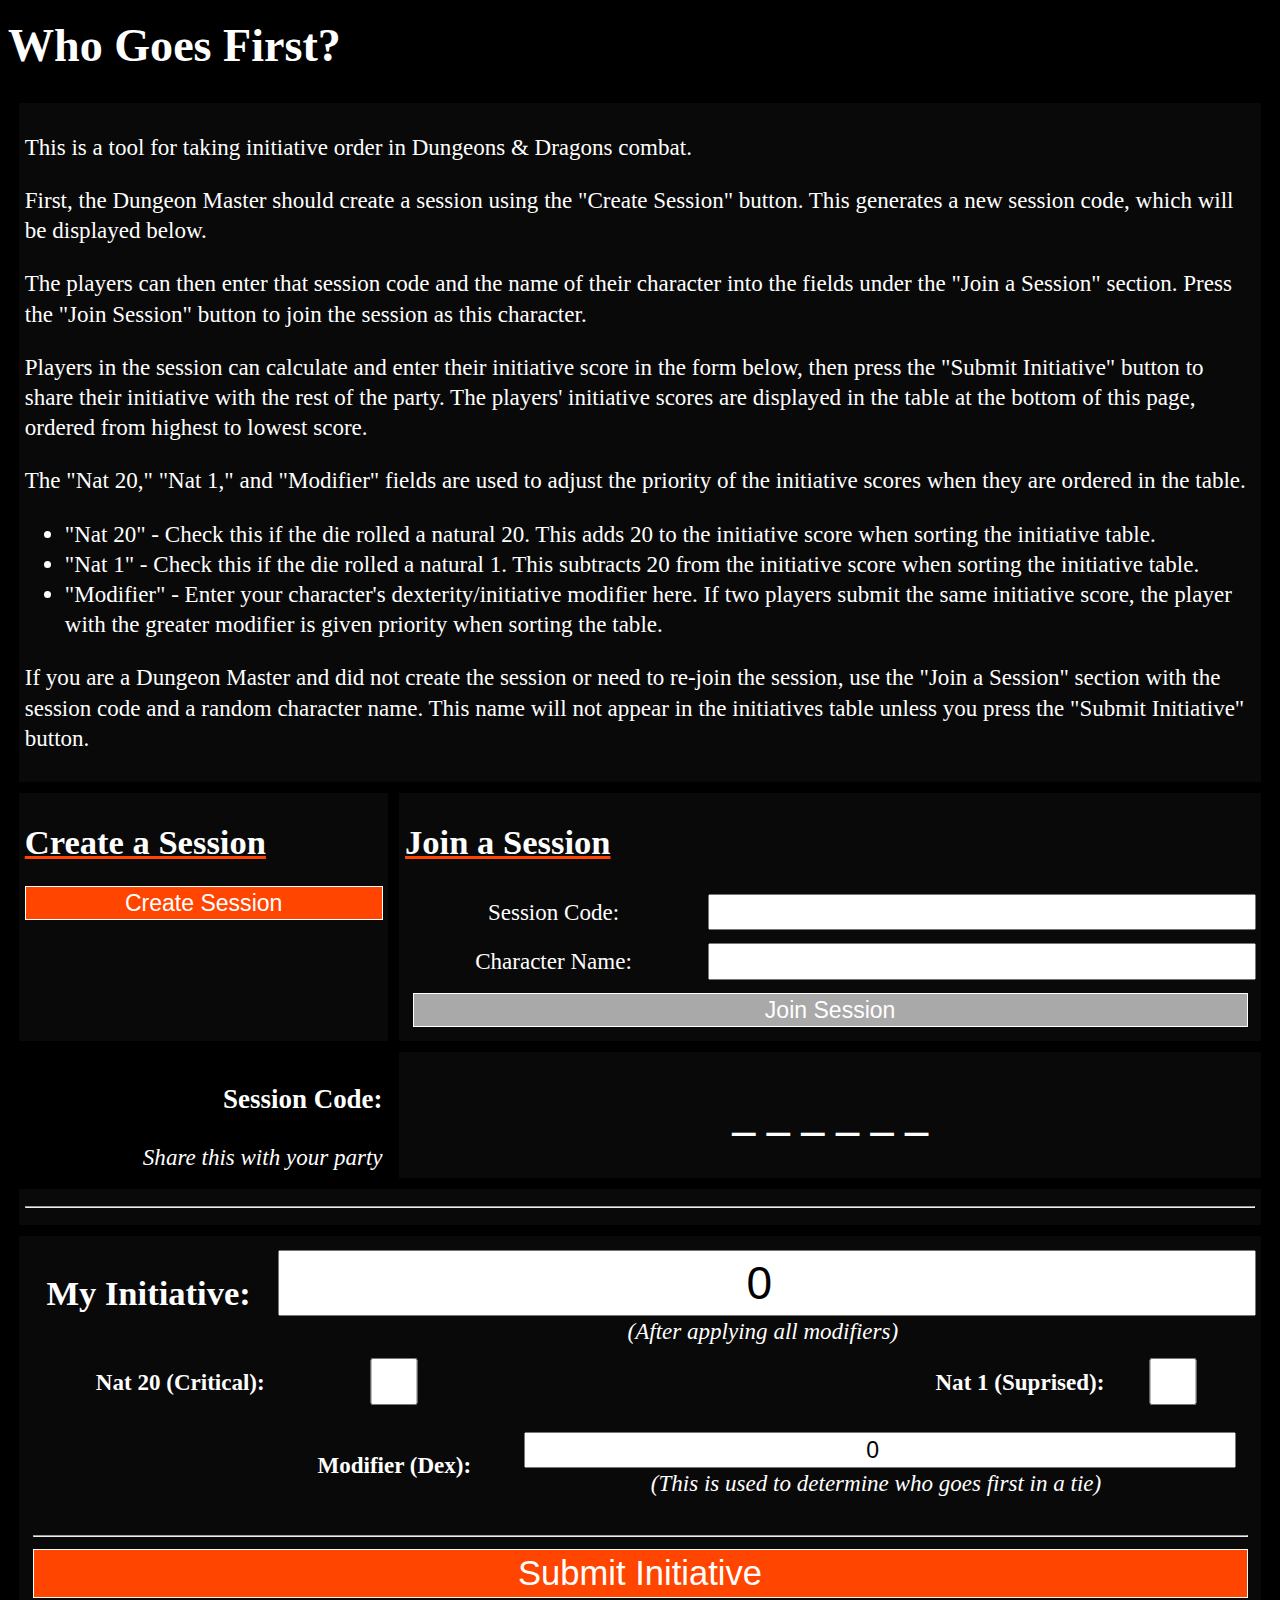
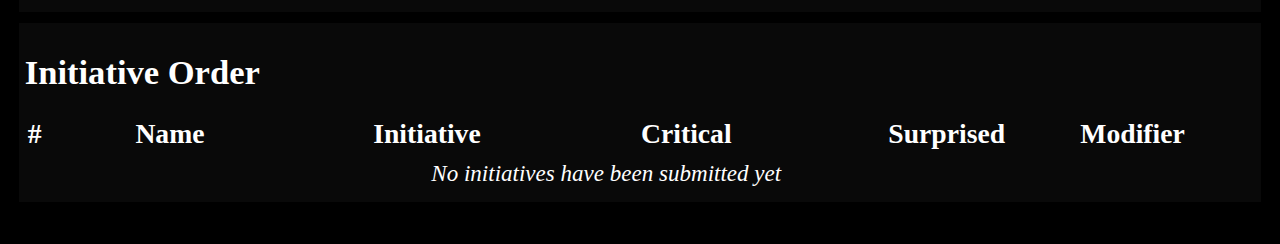
==== index.html @ cc786363 "Biased ratio of join vs create session width." ====
<!DOCTYPE html>
<html>
    <head>
        <link rel="apple-touch-icon" sizes="57x57" href="/apple-icon-57x57.png">
        <link rel="apple-touch-icon" sizes="60x60" href="/apple-icon-60x60.png">
        <link rel="apple-touch-icon" sizes="72x72" href="/apple-icon-72x72.png">
        <link rel="apple-touch-icon" sizes="76x76" href="/apple-icon-76x76.png">
        <link rel="apple-touch-icon" sizes="114x114" href="/apple-icon-114x114.png">
        <link rel="apple-touch-icon" sizes="120x120" href="/apple-icon-120x120.png">
        <link rel="apple-touch-icon" sizes="144x144" href="/apple-icon-144x144.png">
        <link rel="apple-touch-icon" sizes="152x152" href="/apple-icon-152x152.png">
        <link rel="apple-touch-icon" sizes="180x180" href="/apple-icon-180x180.png">
        <link rel="icon" type="image/png" sizes="192x192"  href="/android-icon-192x192.png">
        <link rel="icon" type="image/png" sizes="32x32" href="/favicon-32x32.png">
        <link rel="icon" type="image/png" sizes="96x96" href="/favicon-96x96.png">
        <link rel="icon" type="image/png" sizes="16x16" href="/favicon-16x16.png">
        <link rel="manifest" href="/manifest.json">
        <meta name="msapplication-TileColor" content="#ffffff">
        <meta name="msapplication-TileImage" content="/ms-icon-144x144.png">
        <meta name="theme-color" content="#ffffff">

        <link rel="stylesheet" href="style.css?version=2">

        <title>Who Goes First?</title>
    </head>
    <body>
        <h1>Who Goes First?</h1>
        <table id="layoutTable">
                <tr style="vertical-align: top;">
                    <td colspan="6">
                            <p>This is a tool for taking initiative order in Dungeons & Dragons combat.</p>
                            <p>First, the Dungeon Master should create a session using the "Create Session" button. This generates a new session code, which will be displayed below.</p>
                            <p>The players can then enter that session code and the name of their character into the fields under the "Join a Session" section. Press the "Join Session" button to join the session as this character.</p>
                            <p>Players in the session can calculate and enter their initiative score in the form below, then press the "Submit Initiative" button to share their initiative with the rest of the party. The players'
                            initiative scores are displayed in the table at the bottom of this page, ordered from highest to lowest score.</p>
                            <p>The "Nat 20," "Nat 1," and "Modifier" fields are used to adjust the priority of the initiative scores when they are ordered in the table.</p>
                            <ul>
                                <li>"Nat 20" - Check this if the die rolled a natural 20. This adds 20 to the initiative score when sorting the initiative table.</li>
                                <li>"Nat 1" - Check this if the die rolled a natural 1. This subtracts 20 from the initiative score when sorting the initiative table.</li>
                                <li>"Modifier" - Enter your character's dexterity/initiative modifier here. If two players submit the same initiative score, the player with the greater modifier is given priority when sorting the table.</li>
                            </ul>
                            <p>If you are a Dungeon Master and did not create the session or need to re-join the session, use the "Join a Session" section with the session code and a random character name. This name will not appear in the initiatives
                                table unless you press the "Submit Initiative" button.
                            </p>
                    </td>
                </tr>
            <tr style="vertical-align: top;">
                <td style="width: 30%;">
                    <form id="createForm">
                        <h2 class="shiny">Create a Session</h2>
                        <input type="submit" id="createButton" value="Create Session" class="shiny">
                    </form>
                </td>
                <td>
                    <form id="joinForm">
                        <h2 class="shiny">Join a Session</h2>
                        <table>
                            <tr>
                                <td>
                                    Session Code: 
                                </td>
                                <td>
                                    <input type="text" name="sessionCode" id="sessionCodeInput" value="" onChange="validateInputs();">
                                </td>
                            </tr>
                            <tr>
                                <td>
                                    Character Name:
                                </td>
                                <td>
                                    <input type="text" name="characterName" id="characterNameInput" value="" onChange="validateInputs();">
                                </td>
                            </tr>
                            <tr>
                                <td colspan="2">
                                    <input type="submit" id="joinButton" value="Join Session" class="shiny">
                                </td>
                            </tr>
                        </table>
                    </form>
                </td>
            </tr>
            <tr style="vertical-align: middle;">
                <td style="background: none; text-align: right;"><h3>Session Code: </h3>
                    <i>Share this with your party</i>
                </td>
                <td style="text-align: center;">    
                    <a id="sessionCodeLink"><h1 id="sessionCodeLabel"> _ _ _ _ _ _</h1></a>
                </td>
            </tr>
            <tr>
                <td colspan="6">
                    <hr>
                </td>
            </tr>
            <tr>
                <td colspan="2">
                    <form id="initiativeForm">
                        <table>
                            <tr style="vertical-align: top;">
                                <td style="width: 20%;">
                                    <h2>My Initiative: </h2>
                                </td>
                                <td colspan="4">
                                    <input type="number" name="initiative" id="initiativeInput" value="0" style="font-size: 2em;">
                                    <i>(After applying all modifiers)</i>
                                </td>
                            </tr>
                            <tr style="text-align: left;">
                                <td style="text-align: right;">
                                    <b>Nat 20 (Critical):</b>
                                </td>
                                <td style="width: 10%;">
                                    <input type="checkbox" name="crit" id="critInput" value="false">
                                </td>
                                <td style="text-align: right;">
                                    <b>Nat 1 (Suprised):</b>
                                </td>
                                <td style="width: 10%;">
                                    <input type="checkbox" name="fail" id="failInput" value="false">
                                </td>
                                <td></td>
                            </tr>
                            <tr style="vertical-align: middle;">
                                    <td>&nbsp;</td>
                                    <td style="width: 20%;">
                                        <h4>Modifier (Dex): </h4>
                                    </td>
                                    <td colspan="2">
                                        <input type="number" name="modifier" id="modifierInput" value="0">
                                        <i>(This is used to determine who goes first in a tie)</i>
                                    </td>
                                    <td>&nbsp;</td>
                                </tr>
                            <tr>
                                <td colspan="5">
                                    <hr>
                                    <input type="submit" id="initiativeButton" value="Submit Initiative" class="shiny">
                                </td>
                            </tr>
                        </table>
                    </form>
                </td>
            </tr>
            <tr>
                <td colspan="2">
                    <h2>Initiative Order</h2>
                    <table id="initiative-table">
                        <tr style="font-size: 1.2em;">
                            <th style="width: 3em;">#</th>
                            <th>Name</th>
                            <th>Initiative</th>
                            <th>Critical</th>
                            <th>Surprised</th>
                            <th>Modifier</th>
                        </tr>
                        <tr>
                            <td colspan="6"><i>No initiatives have been submitted yet</i></td>
                            <td></td>
                            <td></td>
                            <td></td>
                            <td></td>
                            <td></td>
                        </tr>
                    </table>
                </td>
            </tr>
        </table>

        <script src="js/initiative_api.js?version=2"></script>
        <script src="js/initiative_ui.js?version=2"></script>
        <script>
            function validateInputs() {
                let nameIn = document.getElementById('characterNameInput').value;
                let codeIn = document.getElementById('sessionCodeInput').value;
                document.getElementById('joinButton').disabled = nameIn.length == 0 || codeIn.length !== 6;
            }

            function validateConnection() {
                document.getElementById('initiativeButton').disabled == socket.readyState !== WebSocket.OPEN;
            }

            function sessionParams() {
                let session = document.getElementById("sessionCodeInput").value;
                let name = document.getElementById("characterNameInput").value;
                return {
                    session: session,
                    name: name
                }
            }
            function submitCreate() {
                createSession();
            }
            function submitJoin() {
                let params = sessionParams();
                joinSession(params.session, params.name);
            }
            function submitInitiative() {
                sendInitiative({ 
                    initiative: document.getElementById("initiativeInput").value,
                    critical: document.getElementById("critInput").checked,
                    surprised: document.getElementById("failInput").checked,
                    modifier: document.getElementById("modifierInput").value
                });
            }
            document.getElementById("createForm").onsubmit = function(event) {
                event.preventDefault();
                submitCreate();
                return false;
            }
            document.getElementById("joinForm").onsubmit = function(event) {
                event.preventDefault();
                submitJoin();
                return false;
            }
            document.getElementById("initiativeForm").onsubmit = function(event) {
                event.preventDefault();
                submitInitiative();
                return false;
            }

            // get parameters from query string
            let urlParams = new URLSearchParams(window.location.search);
            console.log(JSON.stringify(urlParams));
            if (urlParams.has('code'))
                sessionCode = urlParams.get('code');
            if (urlParams.has('name'))
                characterName = urlParams.get('name');
            document.getElementById('sessionCodeInput').value = sessionCode;
            document.getElementById('characterNameInput').value = characterName;
            document.getElementById('modifierInput').value = Number(getCookie('modifier')) || 0;

            if (urlParams.has('code') && urlParams.get('code') == sessionCode  && (characterName.length || 0) > 1) {
                showSessionCode(sessionCode);
                submitJoin();
                console.log('automatically joining session ' + sessionCode);
            }

            validateInputs();
            validateConnection();
        </script>
    </body>
</html>
---- style.css ----
body {
    background: black;
    color: white;
    padding-bottom: 1em;
}

body, input, label {
    font-size: calc(14px + (26 - 14) * ((100vw - 300px) / (1600 - 300)));
    line-height: calc(1.3em + (1.5 - 1.2) * ((100vw - 300px)/(1600 - 300)));
}

label {
    display: inline-block;
    padding-left: 15px;
    text-indent: -15px;
}

input[type=checkbox] {
    width: 2em;
    height: 2em;
    padding: 0;
    margin:0;
    vertical-align: middle;
    position: relative;
    top: -1px;
    *overflow: hidden;
}

table {
    table-layout : fixed;
    width: 100%;
} 

th, td {
    width: 25%;
    text-align: center;
}

#layoutTable {
    border-spacing: 0.5em;
    table-layout : auto;
}

#layoutTable tr td {
    text-align: start;
    background: #090909;
    width: auto;
    padding: 0.25em;
}

#layoutTable input {
    width: 100%;
    text-align: center;
}

#layoutTable td table {
    table-layout: auto;
}

#layoutTable td table td {
    table-layout: auto;
    text-align: center;
}

.topleft {
    position: absolute;
    left: 0.5em;
    top: 0.5em;
    max-width: calc(25% - 1em);
}

span.shiny, p.shiny, h1.shiny, h2.shiny, h3.shiny, h4.shiny {
    text-decoration: underline solid orangered;
}

input.shiny {
    background: orangered;
    color: white;
    border: 1pt solid white;
}

input.shiny:disabled {
    background: darkgray;
    color: white;
    border: 1pt solid white;
}

#initiativeButton {
    font-size: 1.5em;
}
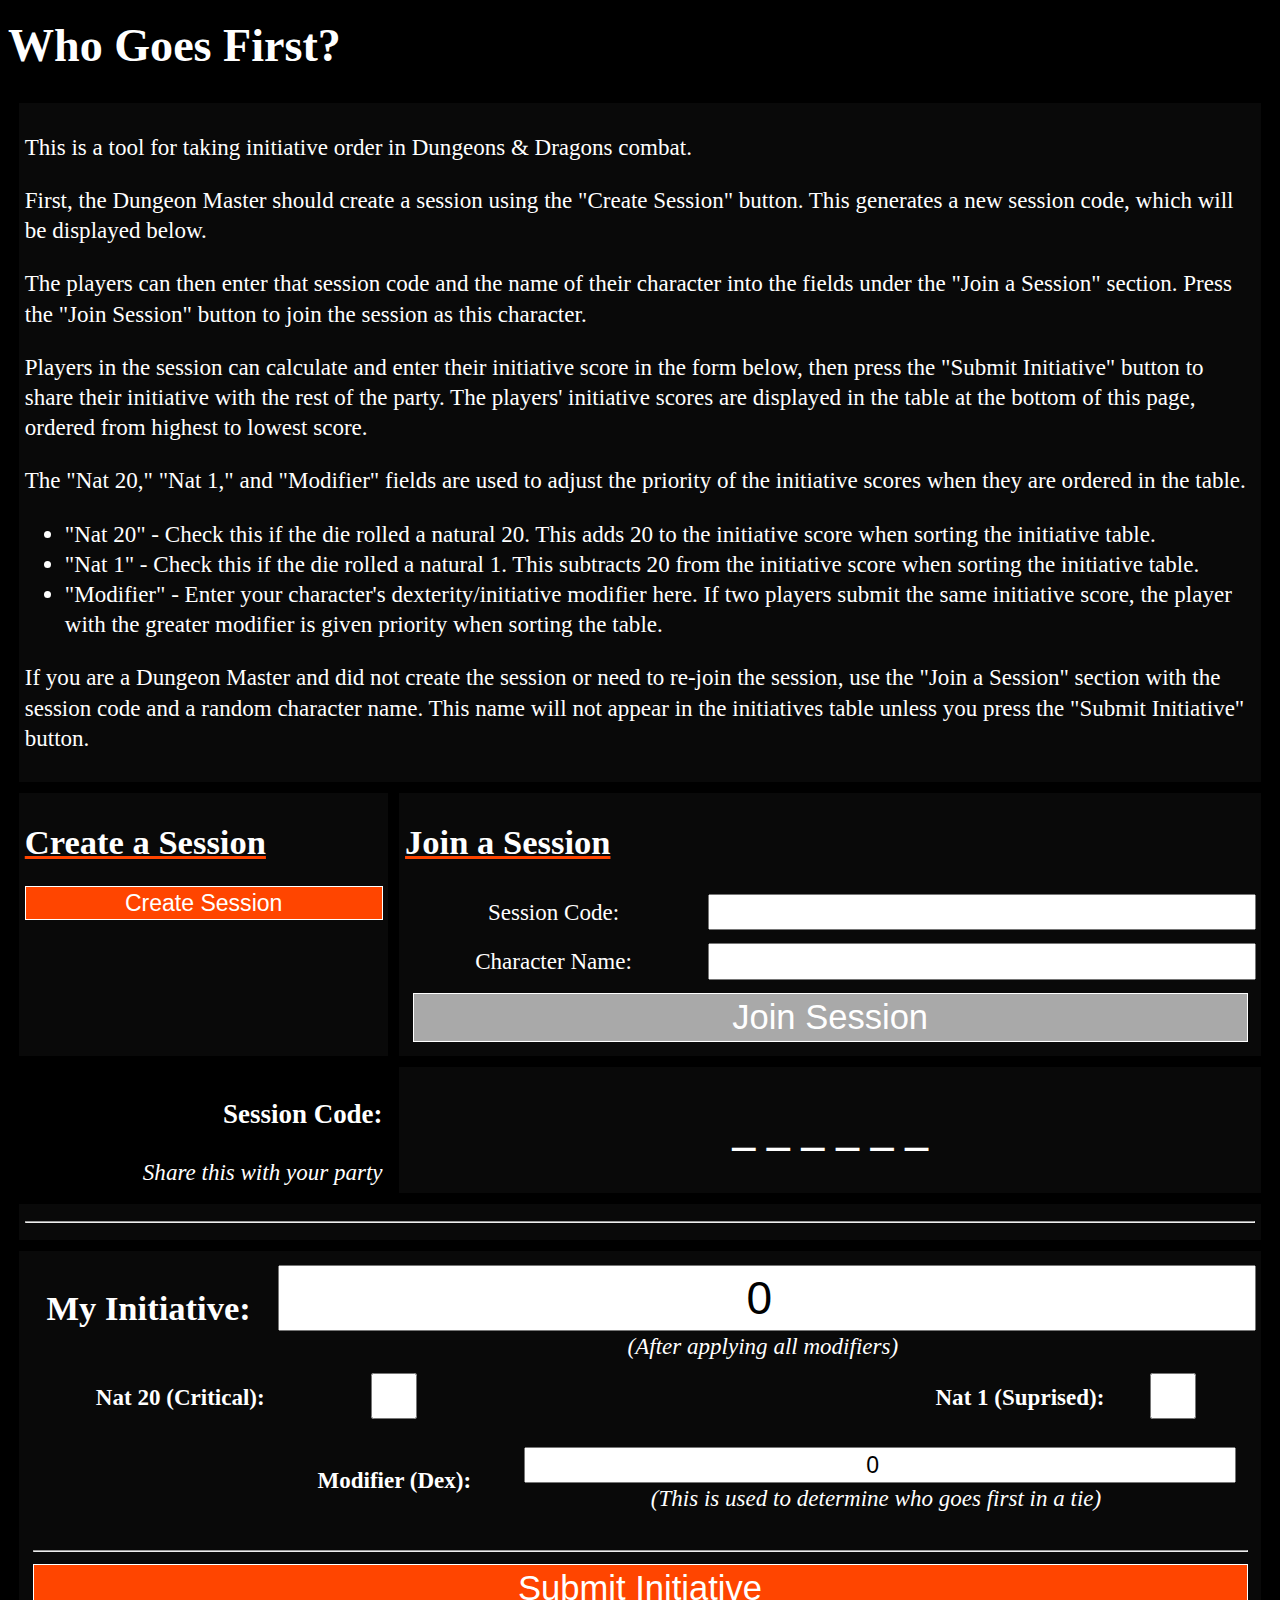
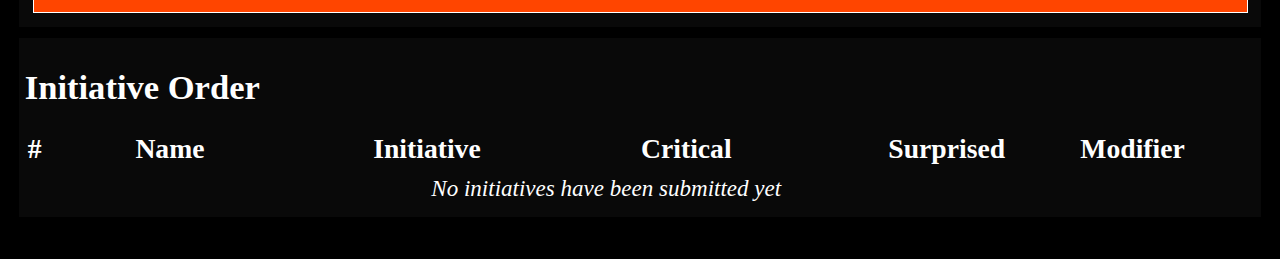
==== commit d2c0641a: "Increased size of join button." ====
--- a/index.html
+++ b/index.html
@@ -19,7 +19,7 @@
         <meta name="msapplication-TileImage" content="/ms-icon-144x144.png">
         <meta name="theme-color" content="#ffffff">
 
-        <link rel="stylesheet" href="style.css?version=2">
+        <link rel="stylesheet" href="style.css?version=3">
 
         <title>Who Goes First?</title>
     </head>
@@ -167,8 +167,8 @@
             </tr>
         </table>
 
-        <script src="js/initiative_api.js?version=2"></script>
-        <script src="js/initiative_ui.js?version=2"></script>
+        <script src="js/initiative_api.js?version=3"></script>
+        <script src="js/initiative_ui.js?version=3"></script>
         <script>
             function validateInputs() {
                 let nameIn = document.getElementById('characterNameInput').value;
--- a/style.css
+++ b/style.css
@@ -85,6 +85,6 @@
     border: 1pt solid white;
 }
 
-#initiativeButton {
+#initiativeButton, #joinButton {
     font-size: 1.5em;
 }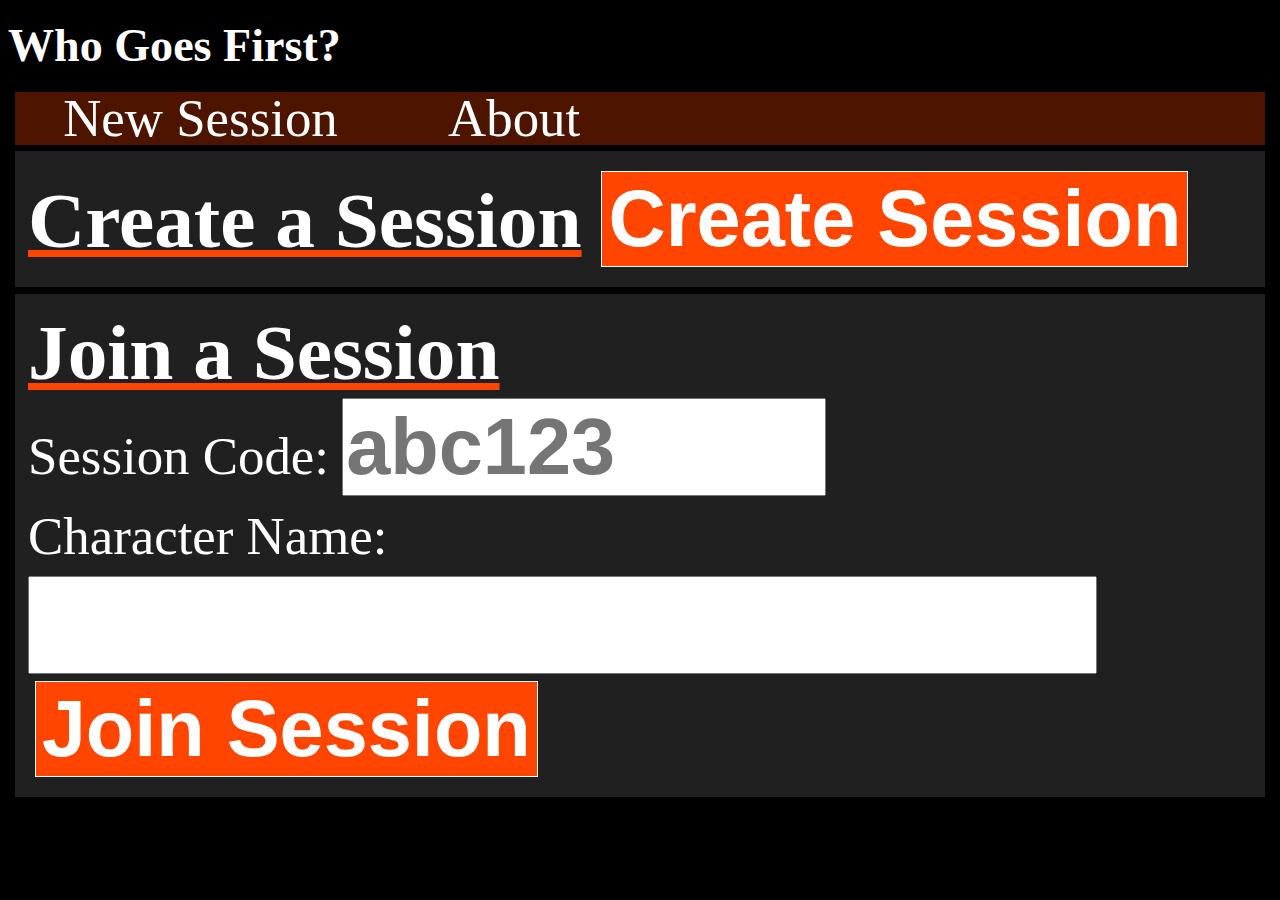
==== commit a58f8eb4: "Redesigned UI" ====
--- a/index.html
+++ b/index.html
@@ -25,161 +25,30 @@
     </head>
     <body>
         <h1>Who Goes First?</h1>
-        <table id="layoutTable">
-                <tr style="vertical-align: top;">
-                    <td colspan="6">
-                            <p>This is a tool for taking initiative order in Dungeons & Dragons combat.</p>
-                            <p>First, the Dungeon Master should create a session using the "Create Session" button. This generates a new session code, which will be displayed below.</p>
-                            <p>The players can then enter that session code and the name of their character into the fields under the "Join a Session" section. Press the "Join Session" button to join the session as this character.</p>
-                            <p>Players in the session can calculate and enter their initiative score in the form below, then press the "Submit Initiative" button to share their initiative with the rest of the party. The players'
-                            initiative scores are displayed in the table at the bottom of this page, ordered from highest to lowest score.</p>
-                            <p>The "Nat 20," "Nat 1," and "Modifier" fields are used to adjust the priority of the initiative scores when they are ordered in the table.</p>
-                            <ul>
-                                <li>"Nat 20" - Check this if the die rolled a natural 20. This adds 20 to the initiative score when sorting the initiative table.</li>
-                                <li>"Nat 1" - Check this if the die rolled a natural 1. This subtracts 20 from the initiative score when sorting the initiative table.</li>
-                                <li>"Modifier" - Enter your character's dexterity/initiative modifier here. If two players submit the same initiative score, the player with the greater modifier is given priority when sorting the table.</li>
-                            </ul>
-                            <p>If you are a Dungeon Master and did not create the session or need to re-join the session, use the "Join a Session" section with the session code and a random character name. This name will not appear in the initiatives
-                                table unless you press the "Submit Initiative" button.
-                            </p>
-                    </td>
-                </tr>
-            <tr style="vertical-align: top;">
-                <td style="width: 30%;">
-                    <form id="createForm">
-                        <h2 class="shiny">Create a Session</h2>
-                        <input type="submit" id="createButton" value="Create Session" class="shiny">
-                    </form>
-                </td>
-                <td>
-                    <form id="joinForm">
-                        <h2 class="shiny">Join a Session</h2>
-                        <table>
-                            <tr>
-                                <td>
-                                    Session Code: 
-                                </td>
-                                <td>
-                                    <input type="text" name="sessionCode" id="sessionCodeInput" value="" onChange="validateInputs();">
-                                </td>
-                            </tr>
-                            <tr>
-                                <td>
-                                    Character Name:
-                                </td>
-                                <td>
-                                    <input type="text" name="characterName" id="characterNameInput" value="" onChange="validateInputs();">
-                                </td>
-                            </tr>
-                            <tr>
-                                <td colspan="2">
-                                    <input type="submit" id="joinButton" value="Join Session" class="shiny">
-                                </td>
-                            </tr>
-                        </table>
-                    </form>
-                </td>
-            </tr>
-            <tr style="vertical-align: middle;">
-                <td style="background: none; text-align: right;"><h3>Session Code: </h3>
-                    <i>Share this with your party</i>
-                </td>
-                <td style="text-align: center;">    
-                    <a id="sessionCodeLink"><h1 id="sessionCodeLabel"> _ _ _ _ _ _</h1></a>
-                </td>
-            </tr>
-            <tr>
-                <td colspan="6">
-                    <hr>
-                </td>
-            </tr>
-            <tr>
-                <td colspan="2">
-                    <form id="initiativeForm">
-                        <table>
-                            <tr style="vertical-align: top;">
-                                <td style="width: 20%;">
-                                    <h2>My Initiative: </h2>
-                                </td>
-                                <td colspan="4">
-                                    <input type="number" name="initiative" id="initiativeInput" value="0" style="font-size: 2em;">
-                                    <i>(After applying all modifiers)</i>
-                                </td>
-                            </tr>
-                            <tr style="text-align: left;">
-                                <td style="text-align: right;">
-                                    <b>Nat 20 (Critical):</b>
-                                </td>
-                                <td style="width: 10%;">
-                                    <input type="checkbox" name="crit" id="critInput" value="false">
-                                </td>
-                                <td style="text-align: right;">
-                                    <b>Nat 1 (Suprised):</b>
-                                </td>
-                                <td style="width: 10%;">
-                                    <input type="checkbox" name="fail" id="failInput" value="false">
-                                </td>
-                                <td></td>
-                            </tr>
-                            <tr style="vertical-align: middle;">
-                                    <td>&nbsp;</td>
-                                    <td style="width: 20%;">
-                                        <h4>Modifier (Dex): </h4>
-                                    </td>
-                                    <td colspan="2">
-                                        <input type="number" name="modifier" id="modifierInput" value="0">
-                                        <i>(This is used to determine who goes first in a tie)</i>
-                                    </td>
-                                    <td>&nbsp;</td>
-                                </tr>
-                            <tr>
-                                <td colspan="5">
-                                    <hr>
-                                    <input type="submit" id="initiativeButton" value="Submit Initiative" class="shiny">
-                                </td>
-                            </tr>
-                        </table>
-                    </form>
-                </td>
-            </tr>
-            <tr>
-                <td colspan="2">
-                    <h2>Initiative Order</h2>
-                    <table id="initiative-table">
-                        <tr style="font-size: 1.2em;">
-                            <th style="width: 3em;">#</th>
-                            <th>Name</th>
-                            <th>Initiative</th>
-                            <th>Critical</th>
-                            <th>Surprised</th>
-                            <th>Modifier</th>
-                        </tr>
-                        <tr>
-                            <td colspan="6"><i>No initiatives have been submitted yet</i></td>
-                            <td></td>
-                            <td></td>
-                            <td></td>
-                            <td></td>
-                            <td></td>
-                        </tr>
-                    </table>
-                </td>
-            </tr>
-        </table>
+        <div id="panels">
+            <div id="navPanel" class="panel">
+                <a href="index.html">New Session</a> <a href="about.html">About</a>
+            </div>
+            <div id="createPanel" class="panel">
+                <form id="createForm">
+                    <span class="major shiny">Create a Session</span>
+                    <input type="submit" id="createButton" value="Create Session" class="shiny major">
+                </form>
+            </div>
+            <div id="joinPanel" class="panel">
+                <form id="joinForm">
+                    <span class="major shiny heading">Join a Session</span>
+                    <label for="sessionCodeInput">Session Code: <input type="text" name="sessionCode" id="sessionCodeInput" value="" class="major" pattern="......" placeholder="abc123"> </label>
+                    <label for="characterNameInput">Character Name: <input type="text" name="characterName" id="characterNameInput" value="" class="major" pattern="[A-z0-9\- '#,]+" placeholder=""></label>
+                    <input type="submit" id="joinButton" value="Join Session" class="shiny major" >
+                </form>
+            </div>
+        </div>
 
-        <script src="js/initiative_api.js?version=3"></script>
-        <script src="js/initiative_ui.js?version=3"></script>
+
         <script>
-            function validateInputs() {
-                let nameIn = document.getElementById('characterNameInput').value;
-                let codeIn = document.getElementById('sessionCodeInput').value;
-                document.getElementById('joinButton').disabled = nameIn.length == 0 || codeIn.length !== 6;
-            }
-
-            function validateConnection() {
-                document.getElementById('initiativeButton').disabled == socket.readyState !== WebSocket.OPEN;
-            }
-
+            var sessionCode;
+            var characterName;
             function sessionParams() {
                 let session = document.getElementById("sessionCodeInput").value;
                 let name = document.getElementById("characterNameInput").value;
@@ -188,56 +57,36 @@
                     name: name
                 }
             }
-            function submitCreate() {
-                createSession();
-            }
-            function submitJoin() {
+            var join = function(event) {
+                event.preventDefault();
                 let params = sessionParams();
-                joinSession(params.session, params.name);
-            }
-            function submitInitiative() {
-                sendInitiative({ 
-                    initiative: document.getElementById("initiativeInput").value,
-                    critical: document.getElementById("critInput").checked,
-                    surprised: document.getElementById("failInput").checked,
-                    modifier: document.getElementById("modifierInput").value
-                });
-            }
-            document.getElementById("createForm").onsubmit = function(event) {
+                if (params.session && (params.session.length || 0) == 6) {
+                    if ((params.name.length || 0) > 1)
+                        window.location.assign('join.html?'+'code='+params.session+'&name='+params.name);   
+                    else
+                        document.getElementById('characterNameInput').focus();
+                } else {
+                    document.getElementById('sessionCodeInput').focus();
+                }
+                return false;
+            };
+            document.getElementById("joinForm").onsubmit = join;
+            var create = function(event) {
                 event.preventDefault();
-                submitCreate();
+                window.location.assign('create.html');
                 return false;
-            }
-            document.getElementById("joinForm").onsubmit = function(event) {
-                event.preventDefault();
-                submitJoin();
-                return false;
-            }
-            document.getElementById("initiativeForm").onsubmit = function(event) {
-                event.preventDefault();
-                submitInitiative();
-                return false;
-            }
-
-            // get parameters from query string
+            };
+            document.getElementById("createForm").onsubmit = create;// get parameters from query string
             let urlParams = new URLSearchParams(window.location.search);
             console.log(JSON.stringify(urlParams));
             if (urlParams.has('code'))
                 sessionCode = urlParams.get('code');
             if (urlParams.has('name'))
                 characterName = urlParams.get('name');
-            document.getElementById('sessionCodeInput').value = sessionCode;
-            document.getElementById('characterNameInput').value = characterName;
-            document.getElementById('modifierInput').value = Number(getCookie('modifier')) || 0;
-
-            if (urlParams.has('code') && urlParams.get('code') == sessionCode  && (characterName.length || 0) > 1) {
-                showSessionCode(sessionCode);
-                submitJoin();
-                console.log('automatically joining session ' + sessionCode);
-            }
-
-            validateInputs();
-            validateConnection();
+            if (sessionCode)
+                document.getElementById('sessionCodeInput').value = sessionCode;
+            if (characterName)
+                document.getElementById('characterNameInput').value = characterName || '';
         </script>
     </body>
 </html>--- a/style.css
+++ b/style.css
@@ -1,72 +1,44 @@
 body {
     background: black;
     color: white;
-    padding-bottom: 1em;
 }
 
-body, input, label {
+body {
     font-size: calc(14px + (26 - 14) * ((100vw - 300px) / (1600 - 300)));
     line-height: calc(1.3em + (1.5 - 1.2) * ((100vw - 300px)/(1600 - 300)));
 }
 
 label {
     display: inline-block;
-    padding-left: 15px;
-    text-indent: -15px;
+    line-height: 1.5em;
 }
 
 input[type=checkbox] {
-    width: 2em;
-    height: 2em;
+    width: 1em;
+    height: 1em;
     padding: 0;
     margin:0;
     vertical-align: middle;
     position: relative;
     top: -1px;
     *overflow: hidden;
+    border: solid white;
+    background: black;
+}
+
+input[type=number] {
+    text-align: center;
 }
 
 table {
     table-layout : fixed;
     width: 100%;
+    font-size: 0.5em;
 } 
 
 th, td {
     width: 25%;
     text-align: center;
-}
-
-#layoutTable {
-    border-spacing: 0.5em;
-    table-layout : auto;
-}
-
-#layoutTable tr td {
-    text-align: start;
-    background: #090909;
-    width: auto;
-    padding: 0.25em;
-}
-
-#layoutTable input {
-    width: 100%;
-    text-align: center;
-}
-
-#layoutTable td table {
-    table-layout: auto;
-}
-
-#layoutTable td table td {
-    table-layout: auto;
-    text-align: center;
-}
-
-.topleft {
-    position: absolute;
-    left: 0.5em;
-    top: 0.5em;
-    max-width: calc(25% - 1em);
 }
 
 span.shiny, p.shiny, h1.shiny, h2.shiny, h3.shiny, h4.shiny {
@@ -85,6 +57,128 @@
     border: 1pt solid white;
 }
 
-#initiativeButton, #joinButton {
+form {
+    width: 100%;
+    height: 100%;
+}
+
+.large {
+    font-size: 0.8em;
+}
+
+.major {
     font-size: 1.5em;
+    line-height: normal;
+    font-weight: bold;
+}
+
+.minor {
+    font-size: 0.6em;
+    line-height: normal;
+    font-weight: bold;
+}
+
+form div.field {
+    display: inline-block;
+    position: relative;
+    margin-bottom: 1em;
+    overflow-x: visible;
+}
+
+form div.field label.below {
+    position: absolute;
+    top: 100%;
+    float: left;
+    left: 0;
+}
+
+.heading {
+    display: block;
+}
+
+div.panel {
+    position: relative;
+    background: #202020;
+    font-size: 5ex;
+    margin: 5pt;
+    padding: 10pt;
+}
+
+#instructions.panel {
+    font-size: 1em;
+}
+
+.field, label {
+    max-width: 100%;
+}
+
+input {
+    max-width: 100%;
+}
+
+.uistate {
+    position: absolute;
+    left: 5pt;
+    top: 5pt;
+    right: 5pt;
+    bottom: 5pt;
+    display: none;
+}
+
+.activestate {
+    display: block;
+}
+
+#navPanel {
+    padding: 0;
+    background-color: rgb(77, 20, 0);
+}
+
+#navPanel a {
+    font-size: 1em;
+    line-height: 1em;
+    padding: 3pt;
+    margin: 0;
+    margin-left: 1ex;
+    margin-right: 1ex;
+    padding-left: 1ex;
+    padding-right: 1ex;
+    text-decoration: none;
+}
+
+input[type=submit] {
+    margin: 5pt;
+}
+
+#navPanel a:link {
+    color: white;
+}
+
+#navPanel a:visited {
+    text-decoration: none;
+    color: lightgray;
+}
+
+#navPanel a:hover {
+    text-decoration: underline;
+}
+
+:invalid {
+    background-color: lightsalmon;
+}
+
+#sessionCodeInput {
+    width: 6em;
+}
+
+a.highlighted {
+    background-color: white;
+    color: blue;
+    padding: 5pt;
+    font-weight: bold;
+    text-decoration: none;
+}
+
+a.highlighted:hover {
+    text-decoration: underline;
 }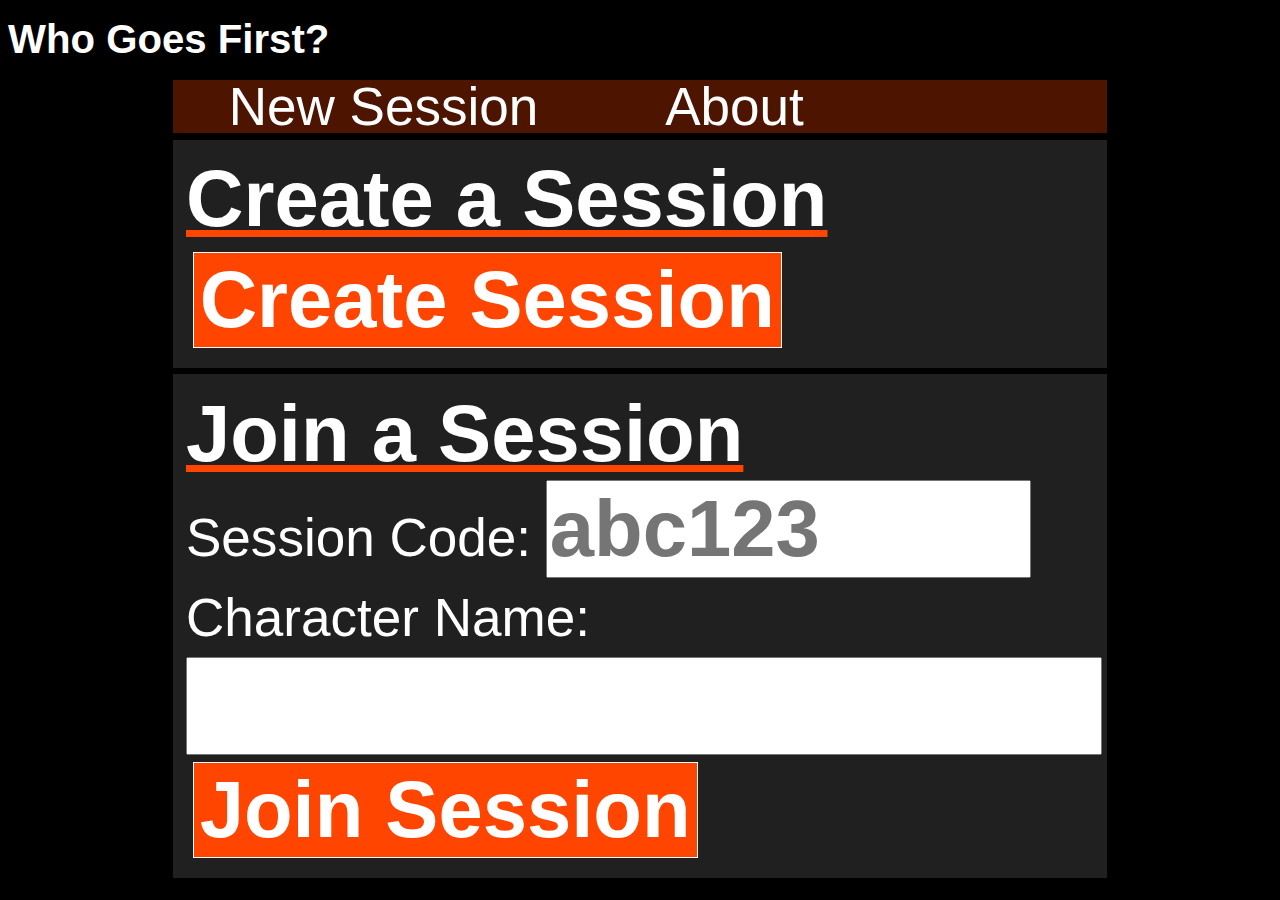
==== commit ad5b3cbe: "Added og meta tags" ====
--- a/index.html
+++ b/index.html
@@ -20,6 +20,12 @@
         <meta name="theme-color" content="#ffffff">
 
         <link rel="stylesheet" href="style.css?version=3">
+
+        <meta property="og:title" content="Who Goes First?" />
+        <meta property="og:type" content="website" />
+        <meta property="og:url" content="https://whogoesnext.pastvre.net" />
+        <meta property="og:image" content="http://whogoesnext.pastvre.net/favicon-96x96.png" />
+        <meta property="og:description" content="A simple web app to help the Dungeon Master get combat initiative order from the party." />
 
         <title>Who Goes First?</title>
     </head>
@@ -47,6 +53,14 @@
 
 
         <script>
+            function setCookie(cname, cvalue, exhours) {
+                // https://www.w3schools.com/js/js_cookies.asp
+                var d = new Date();
+                d.setTime(d.getTime() + (exhours*60*60*1000));
+                var expires = "expires="+ d.toUTCString();
+                document.cookie = cname + "=" + cvalue + ";" + expires + ";path=/";
+            }
+
             var sessionCode;
             var characterName;
             function sessionParams() {
@@ -73,6 +87,7 @@
             document.getElementById("joinForm").onsubmit = join;
             var create = function(event) {
                 event.preventDefault();
+                setCookie('sessionCode','',-1);
                 window.location.assign('create.html');
                 return false;
             };
--- a/style.css
+++ b/style.css
@@ -1,11 +1,24 @@
 body {
     background: black;
     color: white;
+    font-family: "Gotham A","Gotham B",sans-serif;
 }
 
 body {
     font-size: calc(14px + (26 - 14) * ((100vw - 300px) / (1600 - 300)));
     line-height: calc(1.3em + (1.5 - 1.2) * ((100vw - 300px)/(1600 - 300)));
+}
+
+@media (min-aspect-ratio: 7/5) {
+    body {
+        font-size: calc(14px + (26 - 14) * ((75vw - 300px) / (1600 - 300)));
+        line-height: calc(1.3em + (1.5 - 1.2) * ((75vw - 300px)/(1600 - 300)));
+    }
+
+    #panels {
+        width: 75%;
+        margin: auto;
+    }
 }
 
 label {
@@ -172,11 +185,13 @@
 }
 
 a.highlighted {
+    position: relative;
     background-color: white;
     color: blue;
     padding: 5pt;
     font-weight: bold;
     text-decoration: none;
+    line-height: 1em;
 }
 
 a.highlighted:hover {
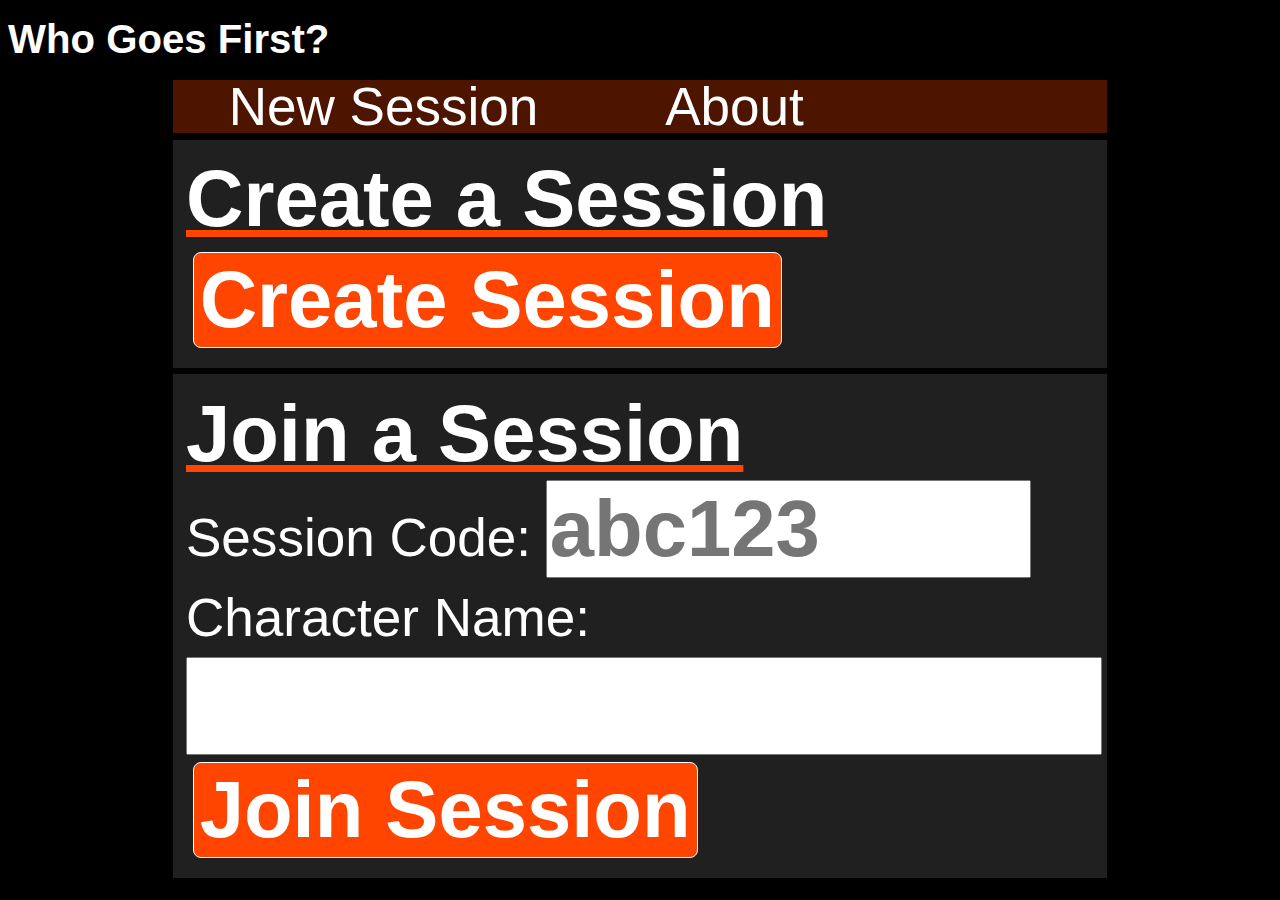
==== commit b0b83b78: "restored the og description meta" ====
--- a/index.html
+++ b/index.html
@@ -23,8 +23,10 @@
 
         <meta property="og:title" content="Who Goes First?" />
         <meta property="og:type" content="website" />
-        <meta property="og:url" content="https://whogoesnext.pastvre.net" />
-        <meta property="og:image" content="http://whogoesnext.pastvre.net/favicon-96x96.png" />
+        <meta property="og:url" content="https://whogoesfirst.pastvre.net" />
+        <meta property="og:image" content="https://whogoesfirst.pastvre.net/favicon-96x96.png" />
+        <meta property="og:image:width" content="96" />
+        <meta property="og:image:height" content="96" />
         <meta property="og:description" content="A simple web app to help the Dungeon Master get combat initiative order from the party." />
 
         <title>Who Goes First?</title>
--- a/style.css
+++ b/style.css
@@ -196,4 +196,24 @@
 
 a.highlighted:hover {
     text-decoration: underline;
+}
+
+input {
+    transition: all 0.5s ease;
+}
+
+input[type=submit] {
+    border-radius: 0.1em;
+}
+
+input:not(.shiny):hover {
+    background-color: lightsteelblue;
+}
+
+input.shiny:hover {
+    background: orange;
+}
+
+input.shiny:active {
+    background: darkorange;
 }